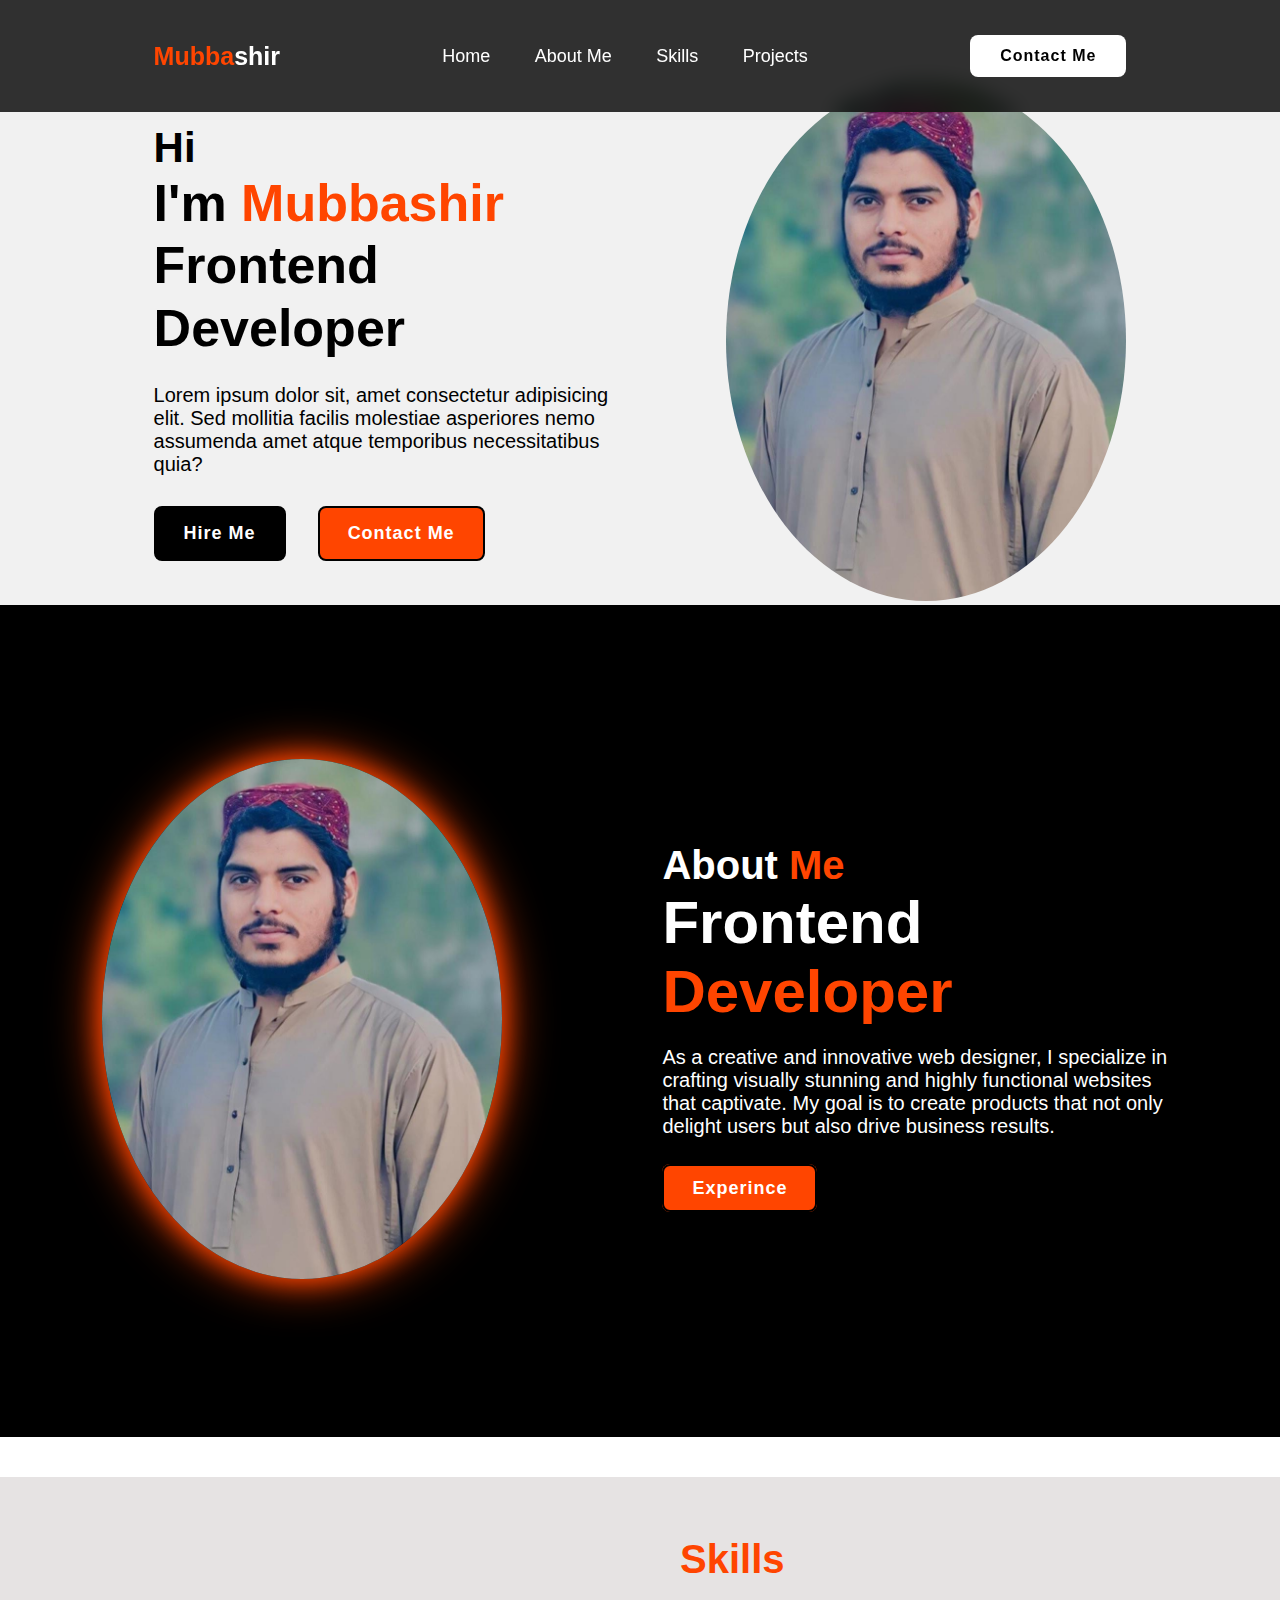
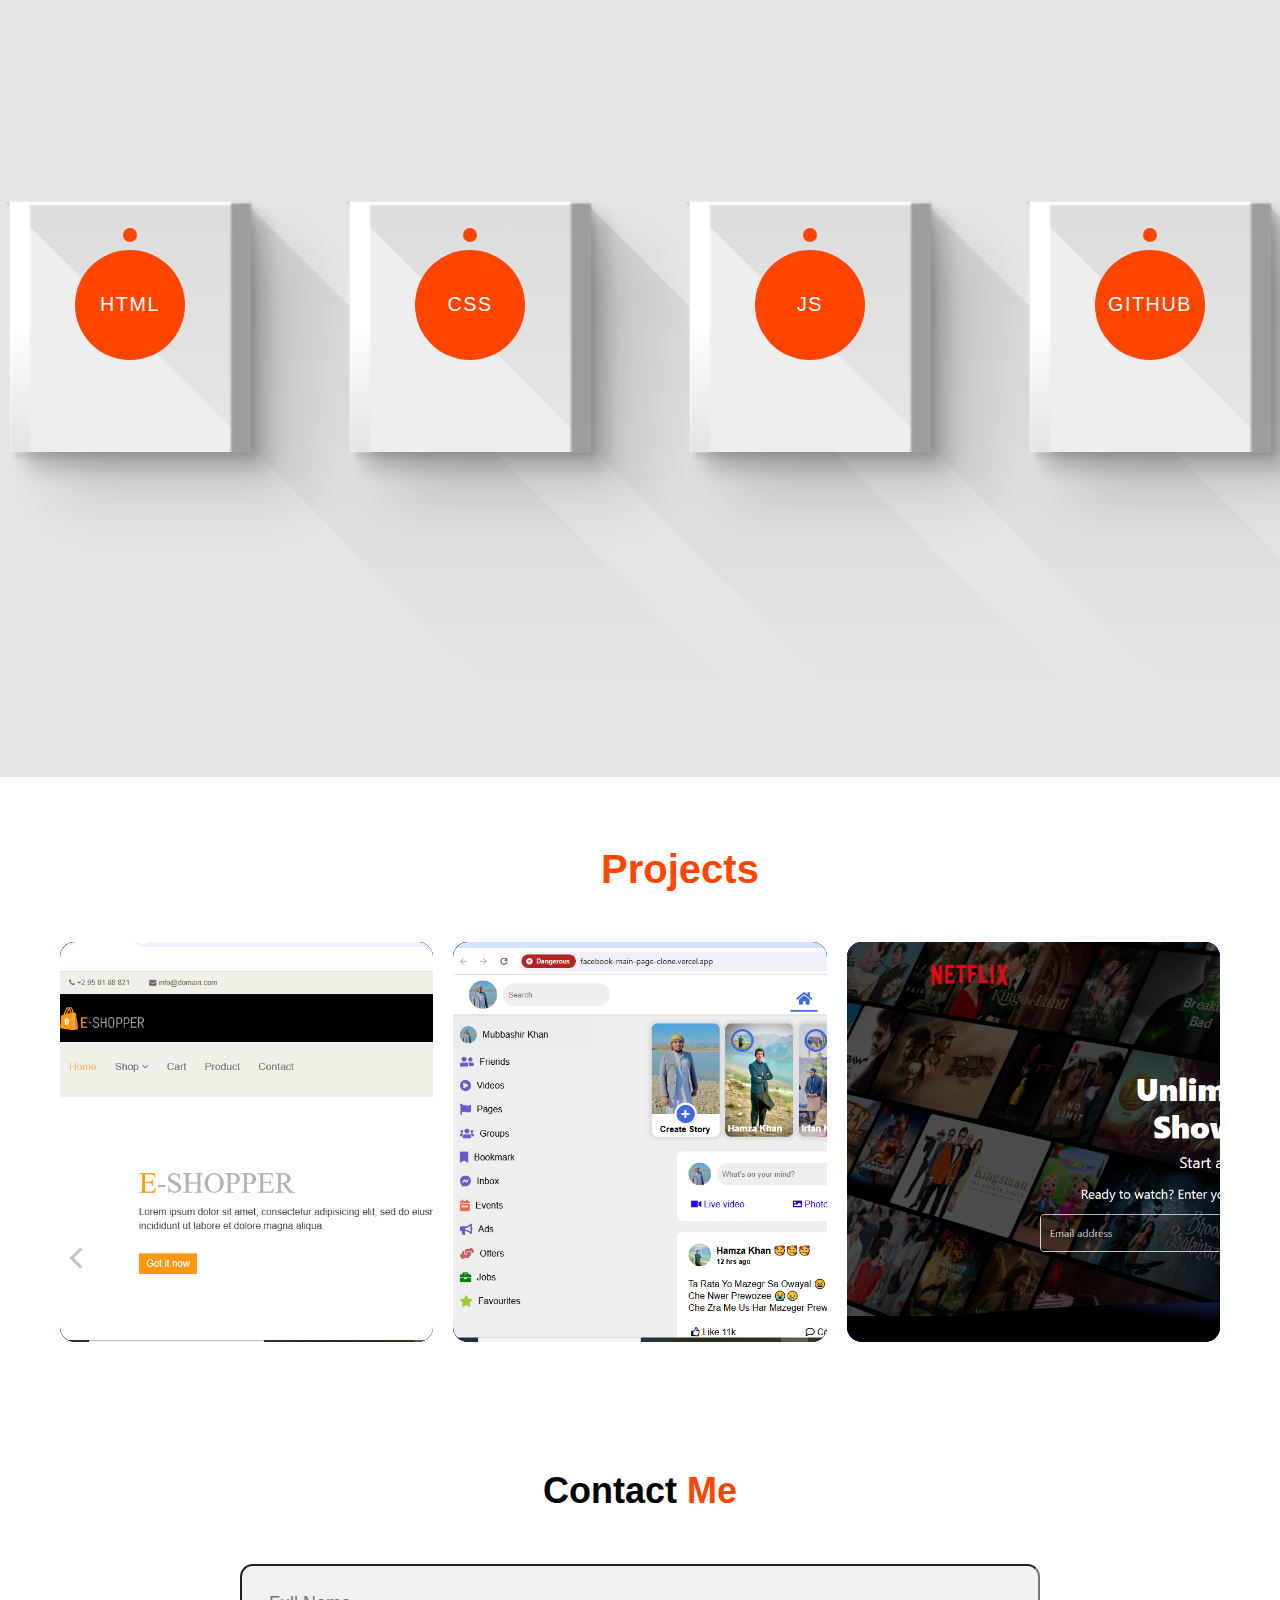
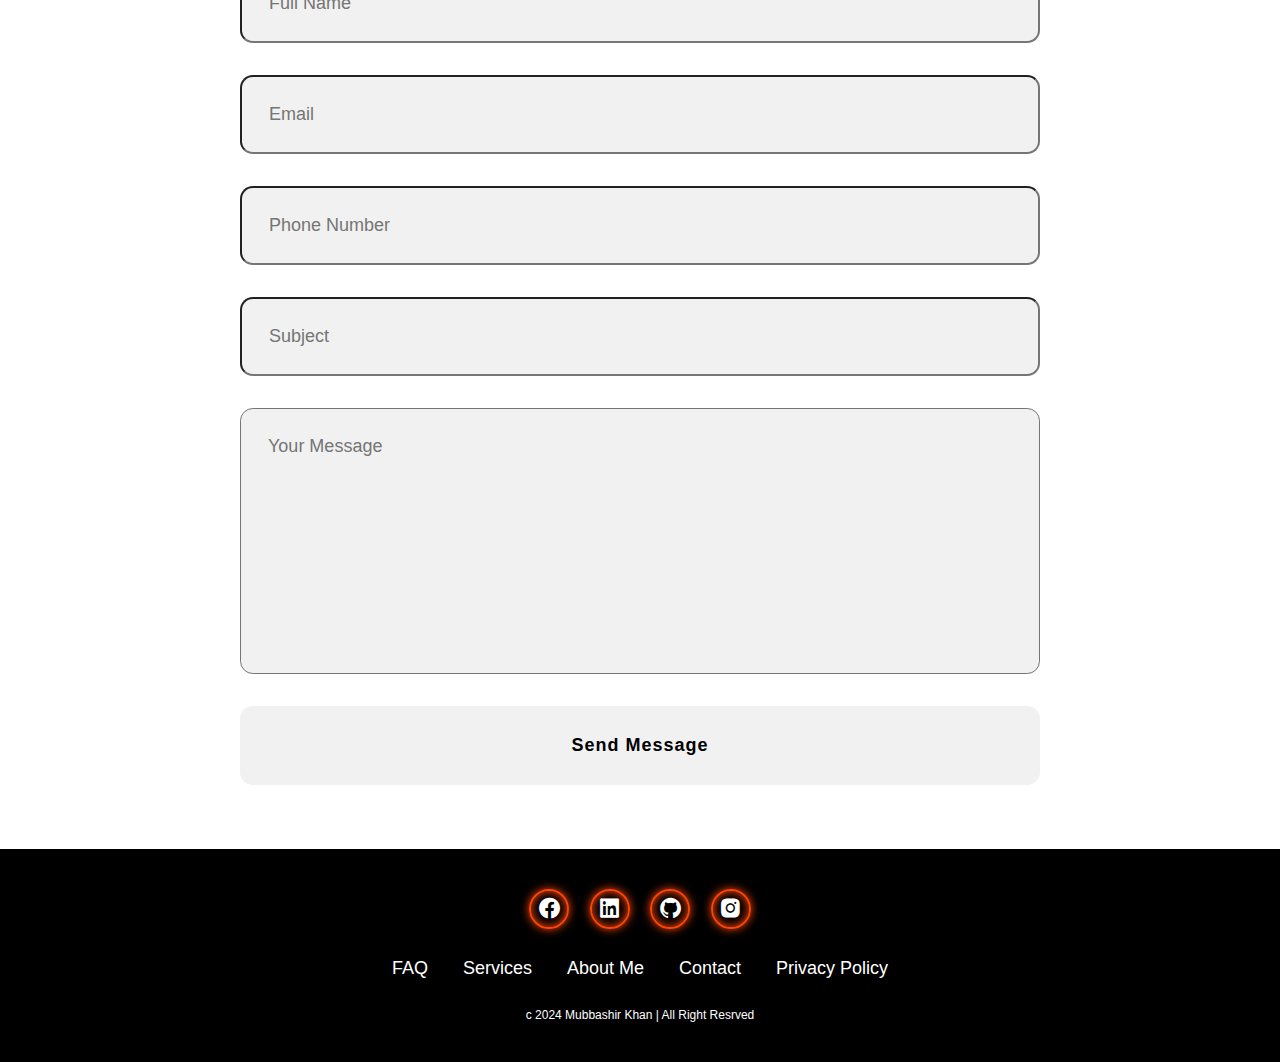
==== index.html @ c0a9edaf "namechange" ====
<!DOCTYPE html>
<html lang="en">
  <head>
    <meta charset="UTF-8" />
    <meta name="viewport" content="width=device-width, initial-scale=1.0" />
    <title>Document</title>
    <link rel="stylesheet" href="./protofio.css" />
    <link
      href="https://unpkg.com/boxicons@2.1.4/css/boxicons.min.css"
      rel="stylesheet"
    />
  </head>
  <body>
    <header class="header">
      <a href="#" class="logo"><span>Mubba</span>shir </a>
      <nav class="navbar">
        <a href="#home" class="active">Home</a>
        <a href="#About Me">About Me</a>
        <a href="#skills">Skills</a>
        <a href="#projects">Projects</a>
      </nav>
      <a href="#Contact Me" class="contact">Contact Me</a>
    </header>
    <section class="home">
      <div class="home-content">
        <h3>Hi</h3>

        <h1>I'm <span>Mubbashir <br></span>Frontend Developer</h1>

        <p>
          Lorem ipsum dolor sit, amet consectetur adipisicing elit. Sed mollitia
          facilis molestiae asperiores nemo assumenda amet atque temporibus
          necessitatibus quia?
        </p>
        <div class="btn-box">
          <button class="btn-1">Hire Me</button>
          <button class="btn-2">Contact Me</button>
        </div>
      </div>
      <div class="img-box">
        <img src="./bbbb.jpg" alt="" />
      </div>
    </section>
     <a href="#about"></a>
    <section class="about">
     
      <div class="about-img">
        <img src="./bbbb.jpg" alt="" />
      </div>
      <div class="about-content">
        <h2 class="heading">About <span>Me</span></h2>

        <h3>Frontend <span>Developer</span></h3>
        <p>
          As a creative and innovative web designer, I specialize in crafting
          visually stunning and highly functional websites that captivate. My
          goal is to create products that not only delight users but also drive
          business results.
        </p>
        <a href="#" class="btn-2">Experince</a>
      </div>
    </section>
    <h2 id="ski" style=" background: #e6e3e3; position: absolute;font-size:40px; color: orangered; text-align: center; margin-left: 680px; margin-top: 100px;" >Skills</h2>
    <div class="container">
      
      <div class="box">
        
        <div class="shadow"></div>
        <div class="content">
          <div class="percent" data-text="HTML" style="--num: 100">
            <div class="dot"></div>
            <svg>
              <circle cx="70" cy="70" r="70"></circle>
              <circle cx="70" cy="70" r="70"></circle>
            </svg>
          </div>
          <div class="number">
            <h2>100<span>%</span></h2>
          </div>
        </div>
      </div>
    
      <div class="box">
        <div class="shadow"></div>
        <div class="content">
          <div class="percent" data-text="CSS" style="--num: 90">
            <div class="dot"></div>
            <svg>
              <circle cx="70" cy="70" r="70"></circle>
              <circle cx="70" cy="70" r="70"></circle>
            </svg>
          </div>
          <div class="number">
            <h2>90<span>%</span></h2>
          </div>
        </div>
      </div>

      <div class="box">
        <div class="shadow"></div>
        <div class="content">
          <div class="percent" data-text="js" style="--num: 10">
            <div class="dot"></div>
            <svg>
              <circle cx="70" cy="70" r="70"></circle>
              <circle cx="70" cy="70" r="70"></circle>
            </svg>
          </div>
          <div class="number">
            <h2>10<span>%</span></h2>
          </div>
        </div>
      </div>
    
      <div class="box">
        <div class="shadow"></div>
        <div class="content">
          <div  class="percent" data-text="Github" style="--num: 80">
            <div class="dot"></div>
            <svg>
              <circle cx="70" cy="70" r="70"></circle>
              <circle cx="70" cy="70" r="70"></circle>
            </svg>
          </div>
          <div class="number">
            <h2>80<span>%</span></h2>
          </div>
        </div>
      </div>
    </div>
           <h2 style=" font-size:40px; color: orangered; text-align: center; margin-left: 80px; margin-top: 70px;margin-bottom: 30px;">Projects</h2>
         <a href="https://codevoyagers.vercel.app/">
           <div class="containerr">
            <div class="item">
              <div class="card">
                <div class="circle circle2"></div>
                <div class="circle circle1"></div>
                <img class="imge" src="./shop.png" />
              </div>
              <div class="content">
                <p>My Project 1</p>
              </div>
            </div></a>
            <div class="item">
              <a href="https://facebook-main-page-clone.vercel.app/">
              <div class="card">
                <div class="circle circle2"></div>
                <div class="circle circle1"></div>
                <img class="imge" src="./fac.png" />
              </div>
              <div class="content">
                <p>This is Project 2</p>
              </div>
            </div></a>
            <a href="https://netfllix-clone-sooty.vercel.app/"><div class="item">
              <div class="card">
               <div class="circle circle2"></div>
                <div class="circle circle1"></div>
               <img class="imge" src="./net.png" />
              </div>
              <div class="content">
                <p>This is Project 3</p>
              </div>
            </div></a>
          </div>
        
    <sectio class="contact-form">
      <h2 class="contact-me">Contact <span>Me</span></h2>

      <form action="https://api.web3forms.com/submit" method="POST">
        <div class="input-box">
          <input
            type="hidden"
            name="access_key"
            value="18b0f380-8441-4841-9a55-b4822486fa1a"
          />
          <input type="text" name="text" placeholder="Full Name" required />
          <input type="email" name="email" placeholder="Email" required />
        </div>
        <div class="input-box">
          <input
            type="number"
            name="number"
            placeholder="Phone Number"
            required
          />
          <input type="text" name="tetx" placeholder="Subject" />
          <textarea
            name="tetx"
            id=""
            cols="30"
            rows="10"
            placeholder="Your Message"
          ></textarea>
          <input
            type="submit"
            name="submit"
            value="Send Message"
            class="btn-1"
          />
        </div>
      </form>
    </sectio>
    <footer class="footer">
      <div class="social">
        <a href="https://www.facebook.com/">
           <i class="bx bxl-facebook-circle"></i>
          </a>
        <a href="https://www.linkedin.com/in/mubbashir-khan-8787m/">
          <i class="bx bxl-linkedin-square"></i>
        </a>
        <a href="https://github.com/Mubbashirkhan87">
          <i class="bx bxl-github"></i>
        </a>
        <a href="https://www.instagram.com/">
          <i class='bx bxl-instagram-alt'></i>
        </a>
      </div>
      <ul class="list">
        <li>
          <a href="#">FAQ</a>
        </li>
        <li>
          <a href="#">Services</a>
        </li>
        <li>
          <a href="#">About Me</a>
        </li>
        <li>
          <a href="#">Contact</a>
        </li>
        <li>
          <a href="#">Privacy Policy</a>
        </li>
      </ul>
      <p class="copyright">c 2024 Mubbashir Khan | All Right Resrved</p>
    </footer>
  </body>
</html>
---- protofio.css ----
*{
    margin: 0;
    padding: 0;
    box-sizing: border-box;
    font-family: 'Poppins' sans-serif;
    text-decoration: none;
    list-style: none;
}
.header{
    position: fixed;
    top: 0;
    left: 0;
    width: 100%;
    padding: 35px 12%;
    background-color: rgba(0, 0, 0, 0.8);
    backdrop-filter: blur(10px);
    display: flex;
    justify-content: space-between;
    align-items: center;
    z-index: 100;
}
.logo{
    font-size: 25px;
    color: white;
    font-weight: 600;
    transition: 0.3 ease;
}
.logo:hover{
    color: orangered;
    text-shadow: 0 0  25px orangered,
                  0 0 25px orangered ;
    transform: scale(1.1);              
}
span{
    color: orangered;
}
.navbar a{
    font-size: 18px;
    color: white;
    font-weight: 500;
    margin: 0 20px;
    border-bottom:3px solid transparent ;
    transition: 0.3s ease;
}
.navbar a:hover,
.navbar a:active{
    color: orangered;
    border-bottom: 3px solid orangered;
}
.contact{
    padding: 10px 28px;
    background-color:white;
    color: black;
    border: 2px solid transparent;
    border-radius: 8px;
    font-size: 16px;
    letter-spacing: 1px;
    font-weight: 600;
    transition: 0.3s ease;
}
.contact:hover{
    background-color: orangered;
    box-shadow: 0 0 25px orangered;
    color: white;
}
.home{
    width: 100%;
   min-width: 100vh;
   background:rgb(241, 241, 241) ;
   display: flex;
   align-items: center;
   gap: 7em;
   padding: 80px 12% 0;
}
.home-content{
    max-width: 800px;
}
.home-content h3{
   font-size: 42px;
}
.home-content h1{
    font-size: 52px;
    line-height: 1.2;
 }
 .home-content p{
    font-size: 20px;
    margin: 25px 0 30px;
 }
 .btn-box{
    width: 345px;
    display: flex;
    gap: 2em;
 }
 .btn-1{
    padding: 15px 28px;
    background-color: black;
    color: white;
    border: 2px solid transparent;
    border-radius: 8px;
    font-size: 18px;
    letter-spacing: 1px;
    font-weight: 600;
    transition: 0.3 ease;
    cursor: pointer;
 }
 .btn-1:hover{
    background-color: white;
    color: black;
    border: 2px solid black;
 }
 .btn-2{
    padding: 12px 28px;
    background-color: orangered;
    color: white;
    border: 2px solid black;
    border-radius: 8px;
    font-size: 18px;
    letter-spacing: 1px;
    font-weight: 600;
    transition: 0.3 ease;
    cursor: pointer;
 }
 .btn-2:hover{
    background-color: white;
    color: orangered;

}
.img-box img{
    border-radius: 100%;
    width: 400px;
}
::-webkit-scrollbar{
    width: 4px;
}

::-webkit-scrollbar-thumb{
    background-color: orangered;
    width: 9px;
}

.about{
    display: flex;
    justify-content: center;
    align-items: center;
    padding: 12% 8%;
    gap: 10em;
    background: black;
}
.about:active{
  color: orangered;
}
.about-img img{
    position: relative;
    width: 400px;
    box-shadow: 0 0 25px orangered,
                 0 0 50px orangered;
    border-radius: 50%;             
}
.about-content h2{
    text-align: left;
    color: white;
    font-size: 40px;
}
.about-content h3{
    font-size: 60px;
    color: white;
}
.about-content p{
    color: white;
    font-size: 20px;
    margin: 1em 0 2em;
}
.contact-form h2{
    text-align: center;
    margin-top:  3em;
    margin-bottom: 1em;
    font-size: 36px;
}
.contact-form form{
    max-width: 50em;
    margin: 1em auto;
    text-align: center;
    margin-bottom: 3em;
}
.contact-form form .input-box{
    display: flex;
    justify-content: center;
    flex-wrap: wrap;
}
.contact-form form .input-box input,
.contact-form form textarea{
    width: 100%;
    padding: 1.5em;
    font-size: 18px;
    color: black;
    background: rgb(241, 241, 241);
    border-radius: .8rem;
    margin: 1rem 0;
    resize: none;
}
.footer{
    position: relative;
    bottom: 0;
    width: 100%;
    padding: 40px 0;
    background-color: black;
}
.footer .social{
    text-align: center;
    padding-bottom: 25px;
    color: white;
}
.footer .social a{
    font-size: 25px;
    color: white;
    border: 2px solid orangered;
    width: 40px;
    height: 40px;
    line-height: 38px;
    display: inline-block;
    text-align: center;
    border-radius: 50%;
    margin: 0 8px;
    box-shadow: inset 0 0 10px orangered, 0 0 10px orangered;
    transition: 0.3s ease;
}
.footer .social a:hover{
    transform: scale(1.2)translateY(-10px);
    color: orangered;
    border: 2px solid orangered;
}
.footer ul{
    margin-top: 0;
    padding: 0;
    font-size:18px;
    line-height: 1.6;
    margin-bottom: 0;
    text-align: center;
}
.footer ul li a{
    color: white;
   border-bottom: 3px solid transparent ;
   transition: 0.3s ease;
}
.footer ul li a:hover{
    border-bottom: 3px solid orangered;
}
.footer ul li{
    display: inline-block;
    padding: 0 15px;

}
.footer .copyright{
    margin-top: 25px;
    text-align: center;
    color: white;
    font-size: 12px;
}
@import url('https://fonts.googleapis.com/css2?family=Poppins:wght@100;300;400;500;600;700;800;900&display=swap');

* {
  margin: 0;
  padding: 0;
  box-sizing: border-box;
  font-family: 'Poppins', sans-serif;
}

.container {
  width: 100%;
  min-height: 100vh;
  margin-top: 40px;
  display: flex;
  justify-content: center;
  align-items: center;
  flex-wrap: wrap;
  gap: 80px 100px;
  overflow: hidden;
  background: #e6e3e3;
 
}

.box {
  position: relative;
  width: 240px;
  height: 250px;
  display: flex;
  justify-content: center;
  align-items: center;
}

.box::before {
  content: '';
  position: absolute;
  top: 0;
  left: 0;
  width: 20px;
  height: 100%;
  background: linear-gradient(#fff, #fff, #e3e3e3);
  filter: blur(1px);
  z-index: 1;
}

.box::after {
  content: '';
  position: absolute;
  top: 1px;
  right: -1px;
  width: 20px;
  height: 100%;
  background: #9d9d9d;
  filter: blur(1px);
  z-index: 1;
}

.box .shadow {
  position: absolute;
  width: 100%;
  height: 100%;
  background: #eee;
}

.box .shadow::before {
  content: '';
  position: absolute;
  top: 0;
  left: calc(100% + 5px);
  width: 100%;
  height: 200%;
  background: linear-gradient(rgba(0,0,0,0.075), transparent);
  transform: skewX(45deg);
}

.box .shadow::after {
  content: '';
  position: absolute;
  bottom: -200%;
  left: calc(100% + 15px);
  width: 100%;
  height: 200%;
   transform: skewX(45deg);
}

.box .content {
  position: relative;
  width: 100%;
  height: 100%;
  box-shadow: 5px 5px 5px rgba(0,0,0,0.1),
    15px 15px 15px rgba(0,0,0,0.1),
    20px 20px 20px rgba(0,0,0,0.1),
    50px 50px 50px rgba(0,0,0,0.1),
    inset 3px 3px 2px #fff;
  display: flex;
  flex-direction: column;
  justify-content: center;
  align-items: center;
}

.box .content .percent {
  position: relative;
  width: 150px;
  height: 150px;
}

.box .content .percent::before {
  content: attr(data-text);
  position: absolute;
  inset: 20px;
  background:orangered;
  border-radius: 50%;
  display: flex;
  justify-content: center;
  align-items: center;
  color: #fff;
  font-size: 1.23rem;
  letter-spacing: 0.1rem;
  text-transform: uppercase;
}

.box .content .percent svg {
  position: relative;
  width: 150px;
  height: 150px;
  transform: rotate(270deg);
}

.box .content .percent svg circle {
  width: 100%;
  height: 100%;
  fill: transparent;
  stroke-width: 3;
  transform: translate(5px, 5px);
}

.box .content .percent svg circle:nth-child(2) {
  stroke: orangered;
  stroke-dasharray: 440;
  stroke-dashoffset: calc(440 - (440 * var(--num)) / 100);
  opacity: 0;
  animation: fadeIn 2s linear forwards ;
  animation-delay: 2.5s;
}

@keyframes fadeIn {
  0% {
    opacity: 0;
  }
  100% {
    opacity: 1;
  }
}

.box .content .percent .dot {
  position: absolute;
  inset: 5px;
  z-index: 10;
  animation: animateDot 2s linear forwards ;
}

@keyframes animateDot {
  0% {
    transform: rotate(0deg);
  }
  100% {
    transform: rotate(calc(3.6deg * var(--num)));
  }
}

.box .content .percent .dot::before {
  content: '';
  position: absolute;
  top: -7px;
  left: 50%;
  transform: translateX(-50%);
  width: 14px;
  height: 14px;
  background: orangered;
  border-radius: 50%;
}

.box .content .number {
  position: relative;
  inset: 0;
  opacity: 0;
  animation: fadeIn 2s linear forwards;
  animation-delay: 2.5s;
}

.box .content .number h2 {
  font-size: 2.5rem;
  color: #555;
}

.box .content .number h2 span {
  font-weight: 300;
  font-size: 1.5rem;
}
#ski:hover{
   
   cursor: pointer;
   transform: scale(1.1)translateY(8px);
   color: orangered;
   transition: 0.3s ease;
}
@import url('https://fonts.googleapis.com/css?family=Ubuntu:400,700&display=swap');
:root {
  --dur: all 550ms ease-in-out; 
  --dur-a: all 650ms ease-in-out;
  --dur-b: all 750ms ease-in-out;
}

.containerr {
  max-width:1200px;
  margin:auto;
  display:grid;
  grid-template-columns:1fr 1fr 1fr;
  grid-gap:20px;
  padding:20px;
  box-sizing:border-box;
}
.item {
  background:#0234FF;
  height:400px;
  position:relative;
  border-radius:15px;
  padding:30px;
  box-sizing:border-box;
  color:#fff;
}
.card {
  position:absolute;
  top:0;
  right:0;
  bottom:0;
  left:0;
  margin:auto;
  z-index:10;
  width:100%;
  height:100%;
  overflow:hidden;
  border-radius:15px;
  -webkit-transition: var(--dur);
  -moz-transition: var(--dur);
  -ms-transition: var(--dur);
  -o-transition: var(--dur);
  transition: var(--dur);
  clip-path: circle(100.0% at 50% 50%);
}
.card img {
  position:absolute;
  top:0;
  right:0;
  bottom:0;
  left:0;
  margin:auto;
  z-index:10;
  height:100%;
  width:auto;
  max-width:9999px;
  overflow:hidden;
  border-radius:15px;

}

.circle {
  background:#1101E8;
  max-width:100%;
  height:100%;
  position:absolute;
  z-index:2;
  top:0;
  right:0;
  bottom:0;
  left:0;
  margin:auto;
}

.item:hover .card  .imge {
  clip-path: circle(0.0% at 50% 50%);
}
.item:hover .card  .circle {
  clip-path: circle(0.0% at 75% 60%);
}
.item:hover .card  .circle2 {
  clip-path: circle(0.0% at 35% 20%);
}
.img {
  max-width:100%;
  position:absolute;
  z-index:3;
  top:0;
  right:0;
  bottom:0;
  left:0;
  margin:auto;
}
.content{
  position:relative;
  z-index:0;
  display:flex;
  align-items:end;
  height:100%;
}
.content:hover{
   
    transform: scale(1.1);
    color: orangered;
}
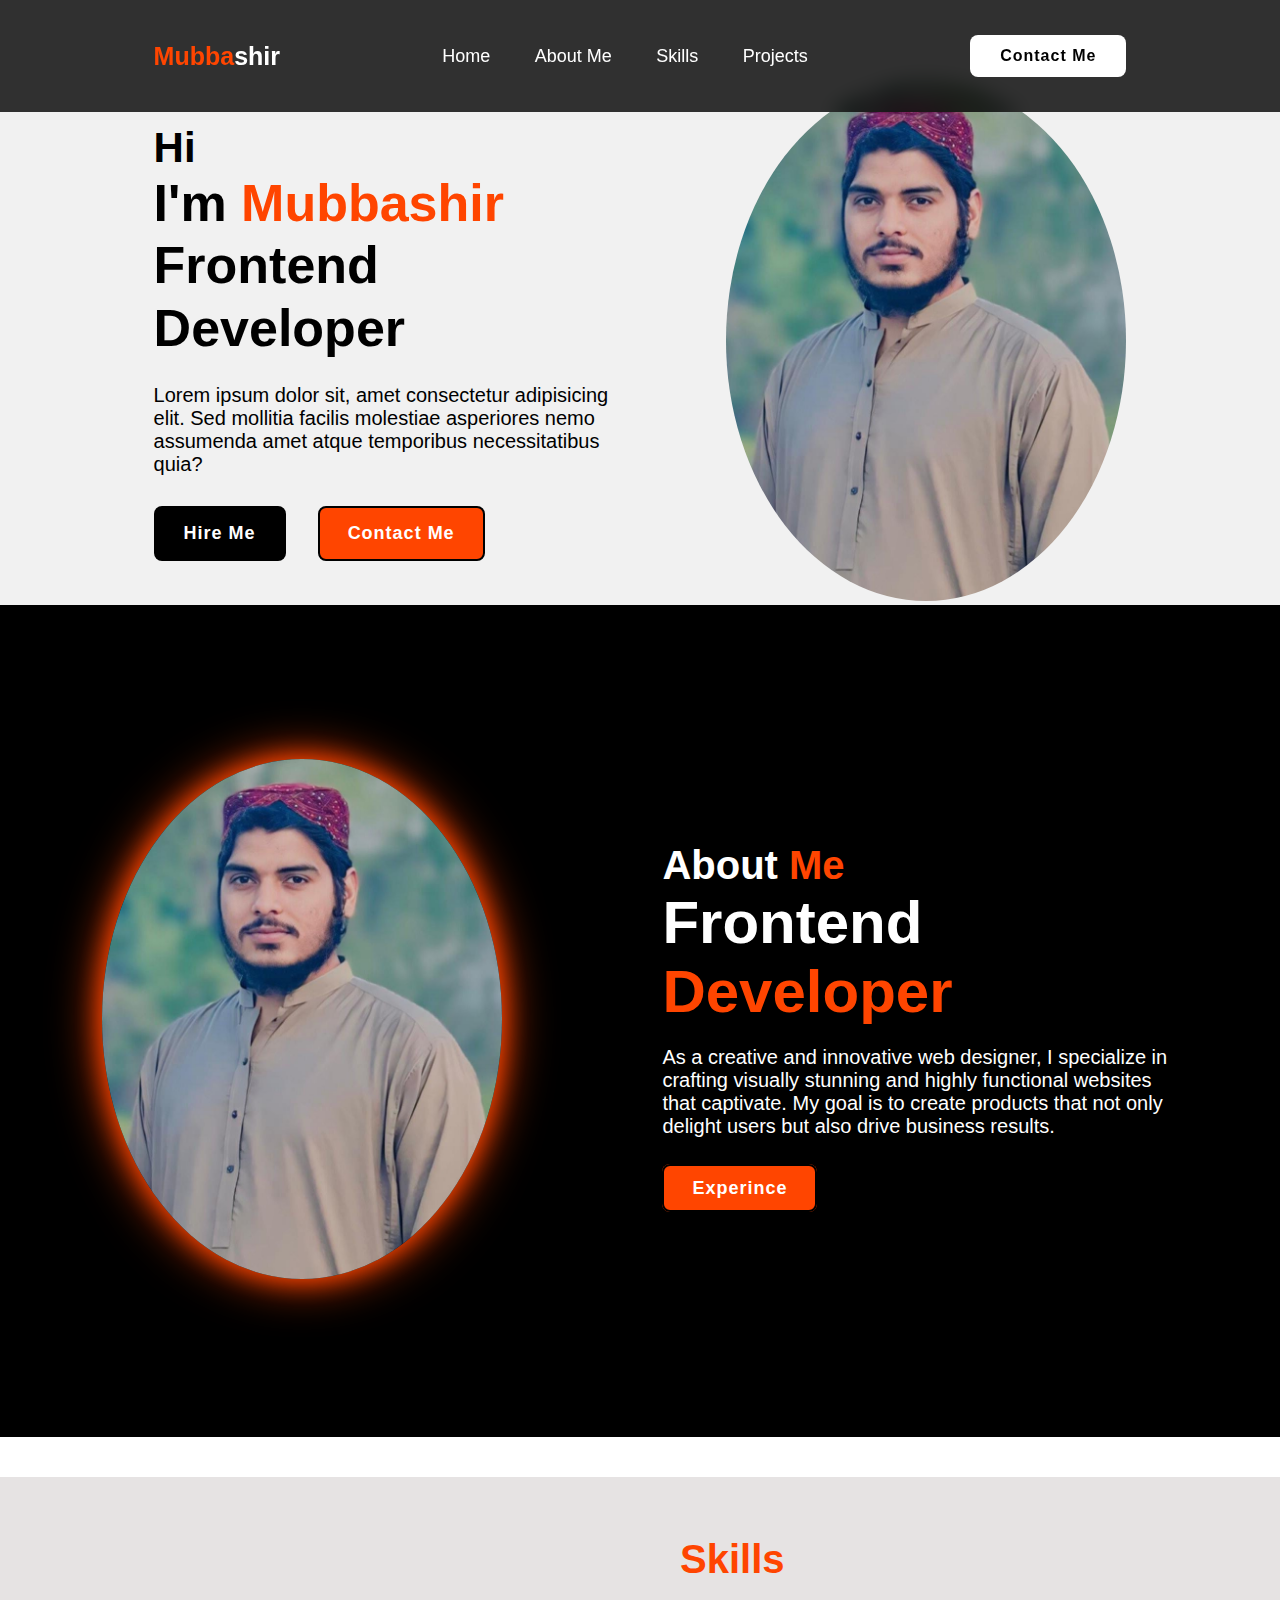
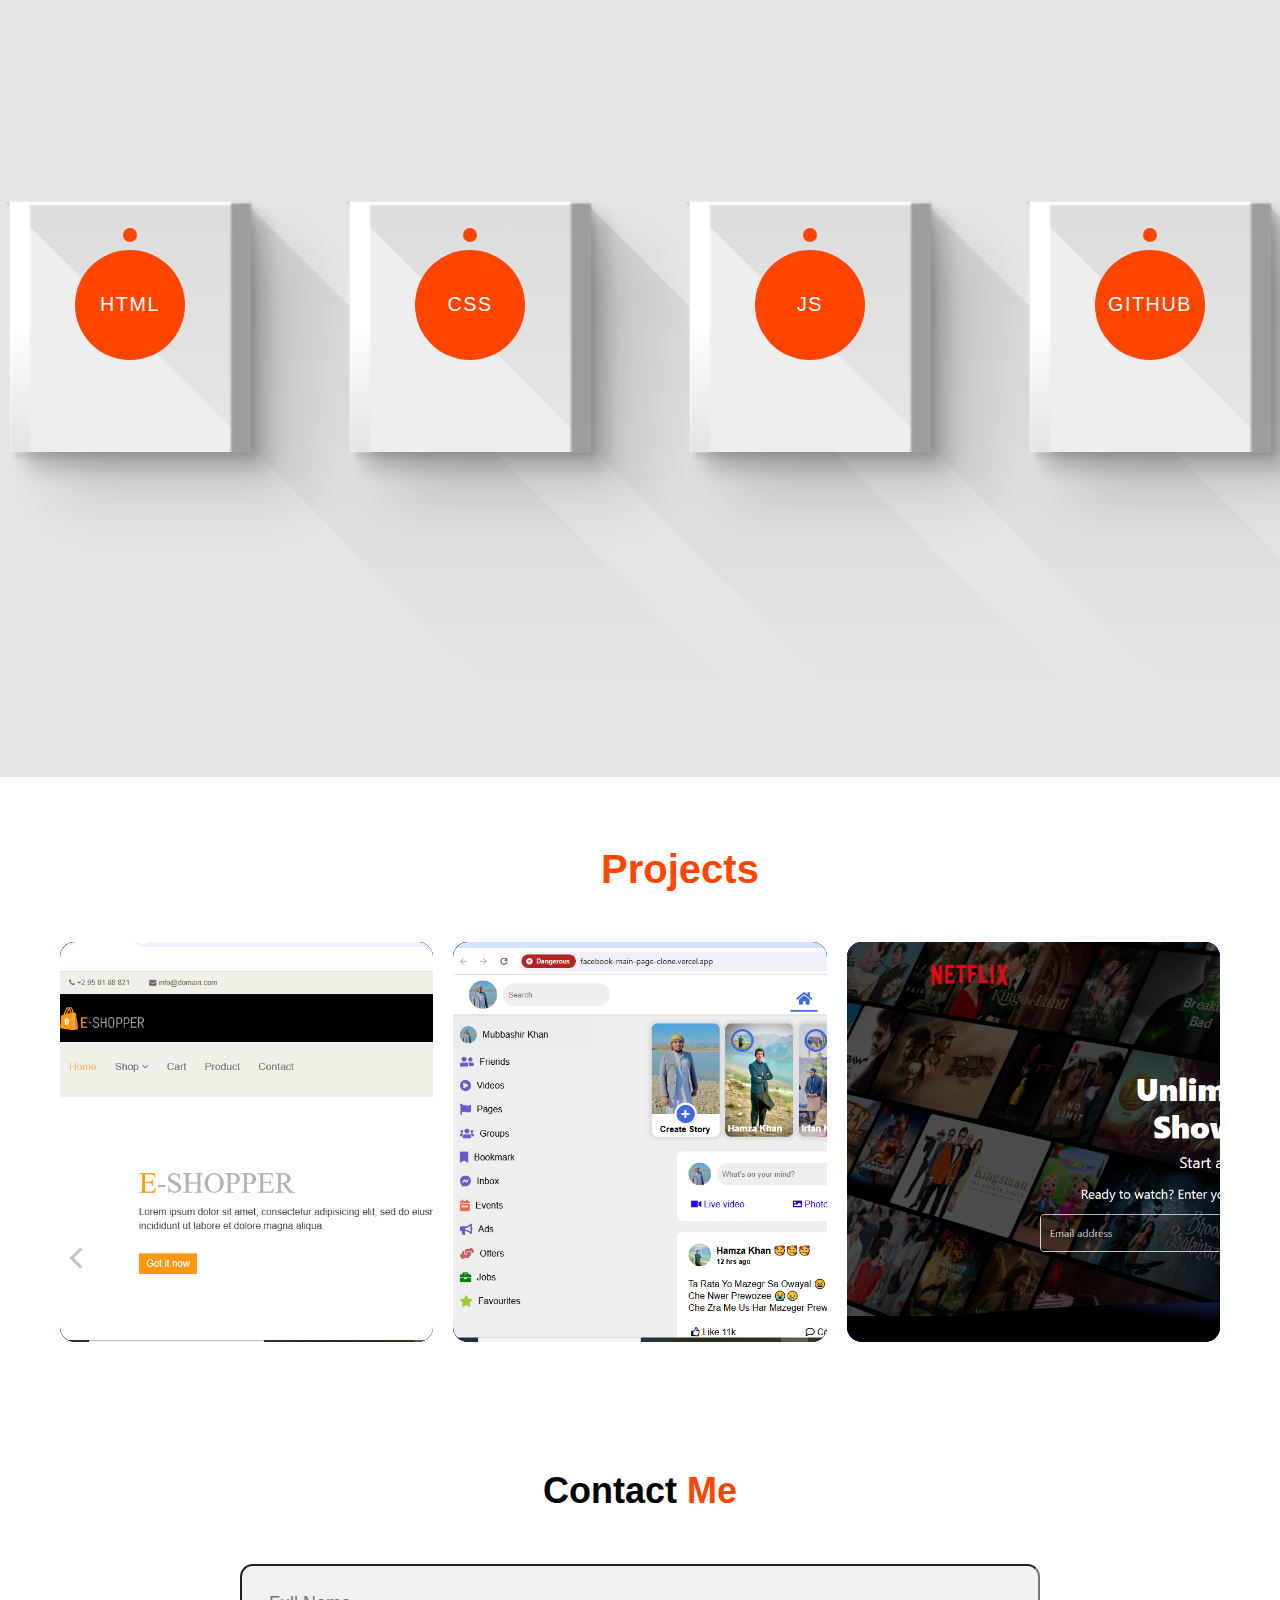
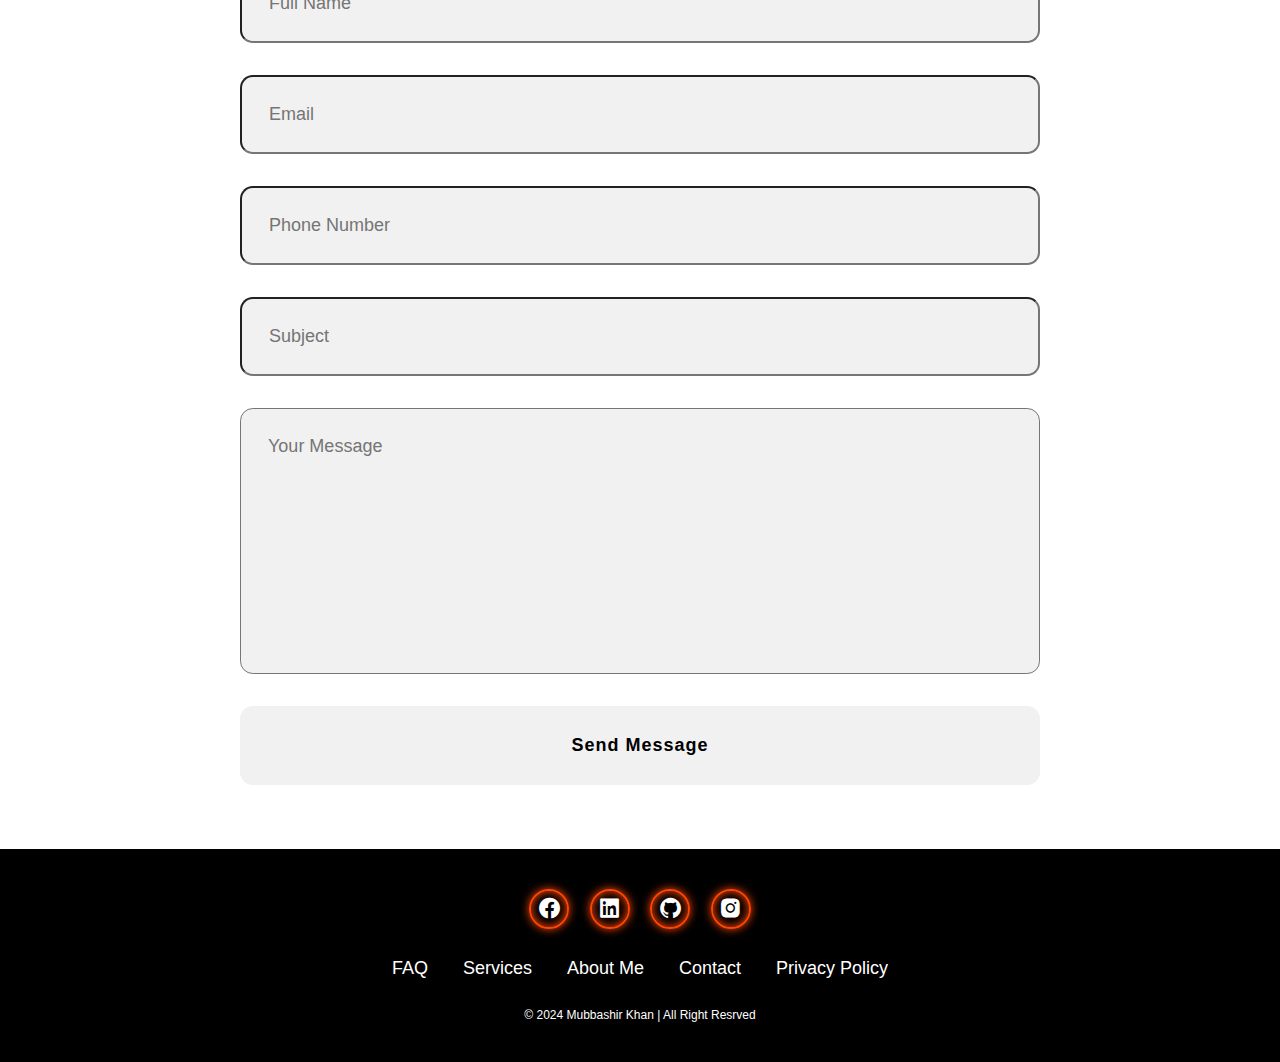
==== commit 6cce812a: "done" ====
--- a/index.html
+++ b/index.html
@@ -233,7 +233,7 @@
           <a href="#">Privacy Policy</a>
         </li>
       </ul>
-      <p class="copyright">c 2024 Mubbashir Khan | All Right Resrved</p>
+      <p class="copyright">&copy 2024 Mubbashir Khan | All Right Resrved</p>
     </footer>
   </body>
 </html>
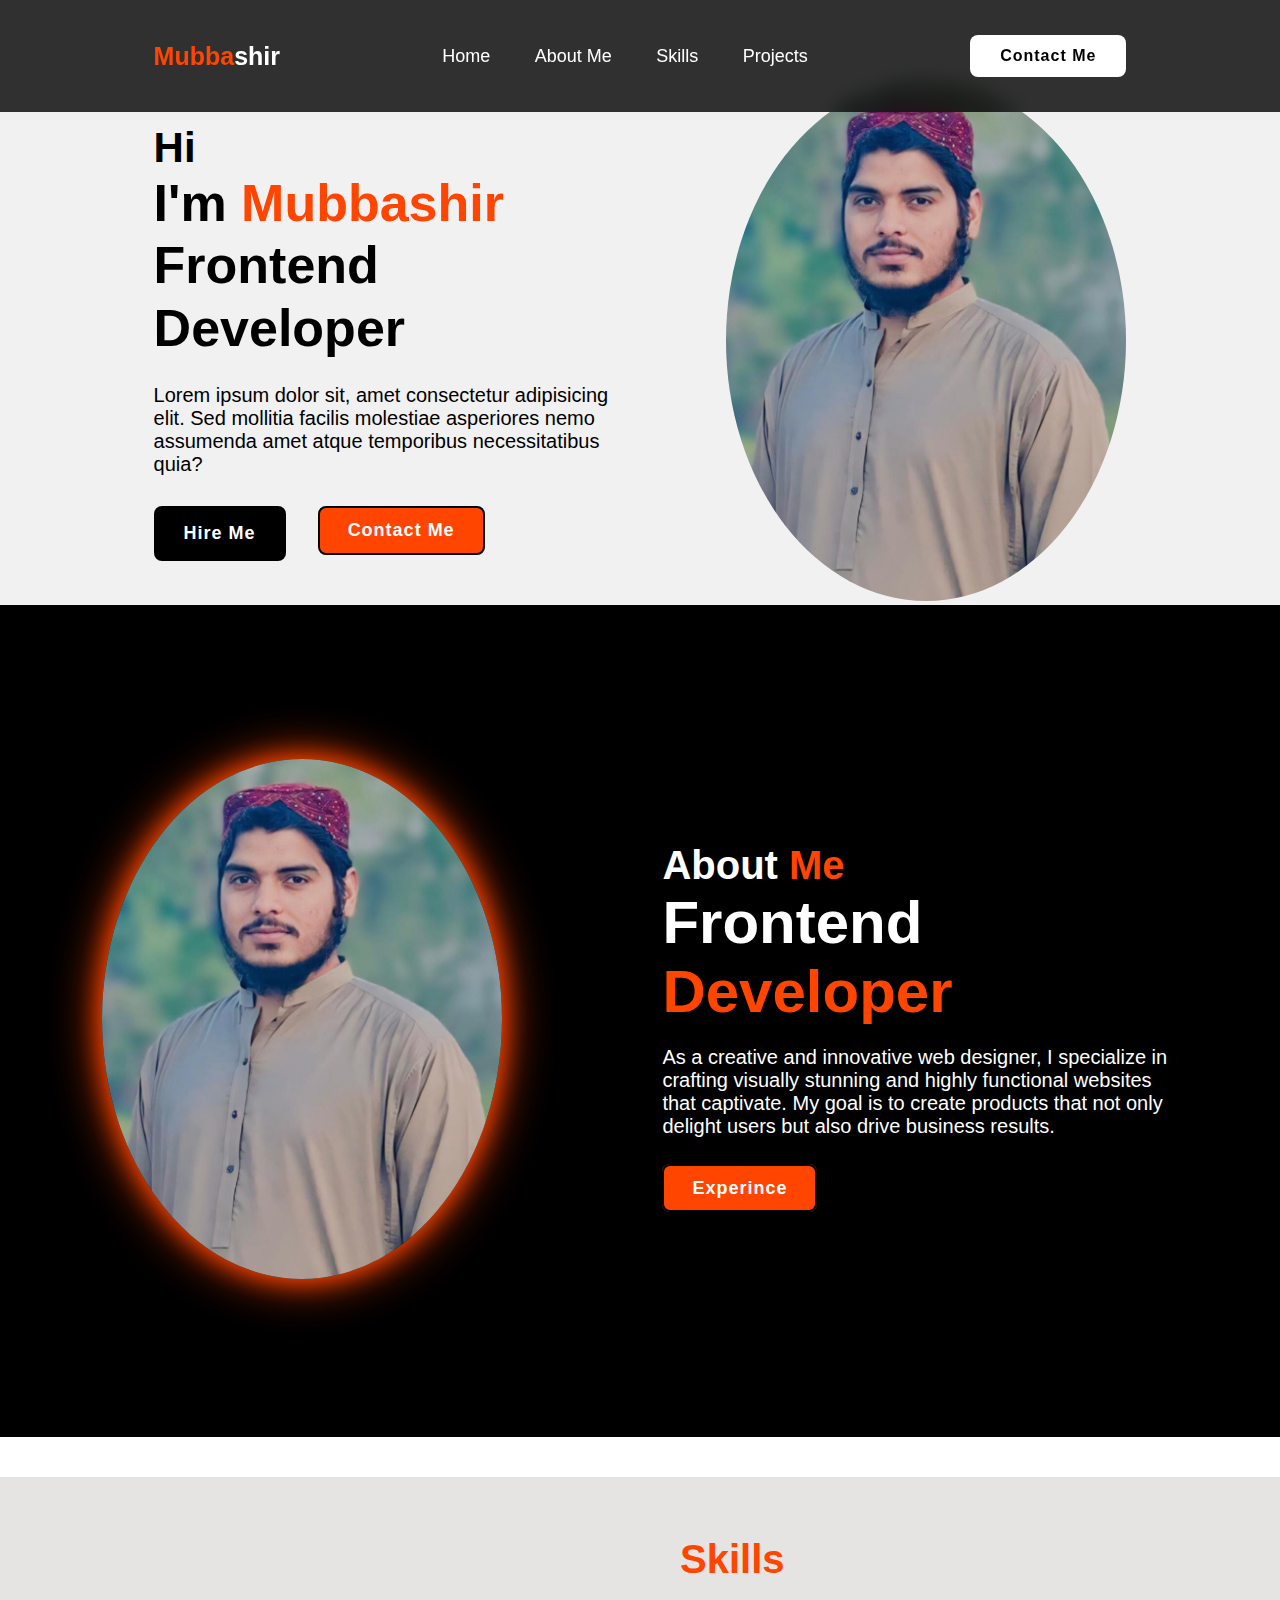
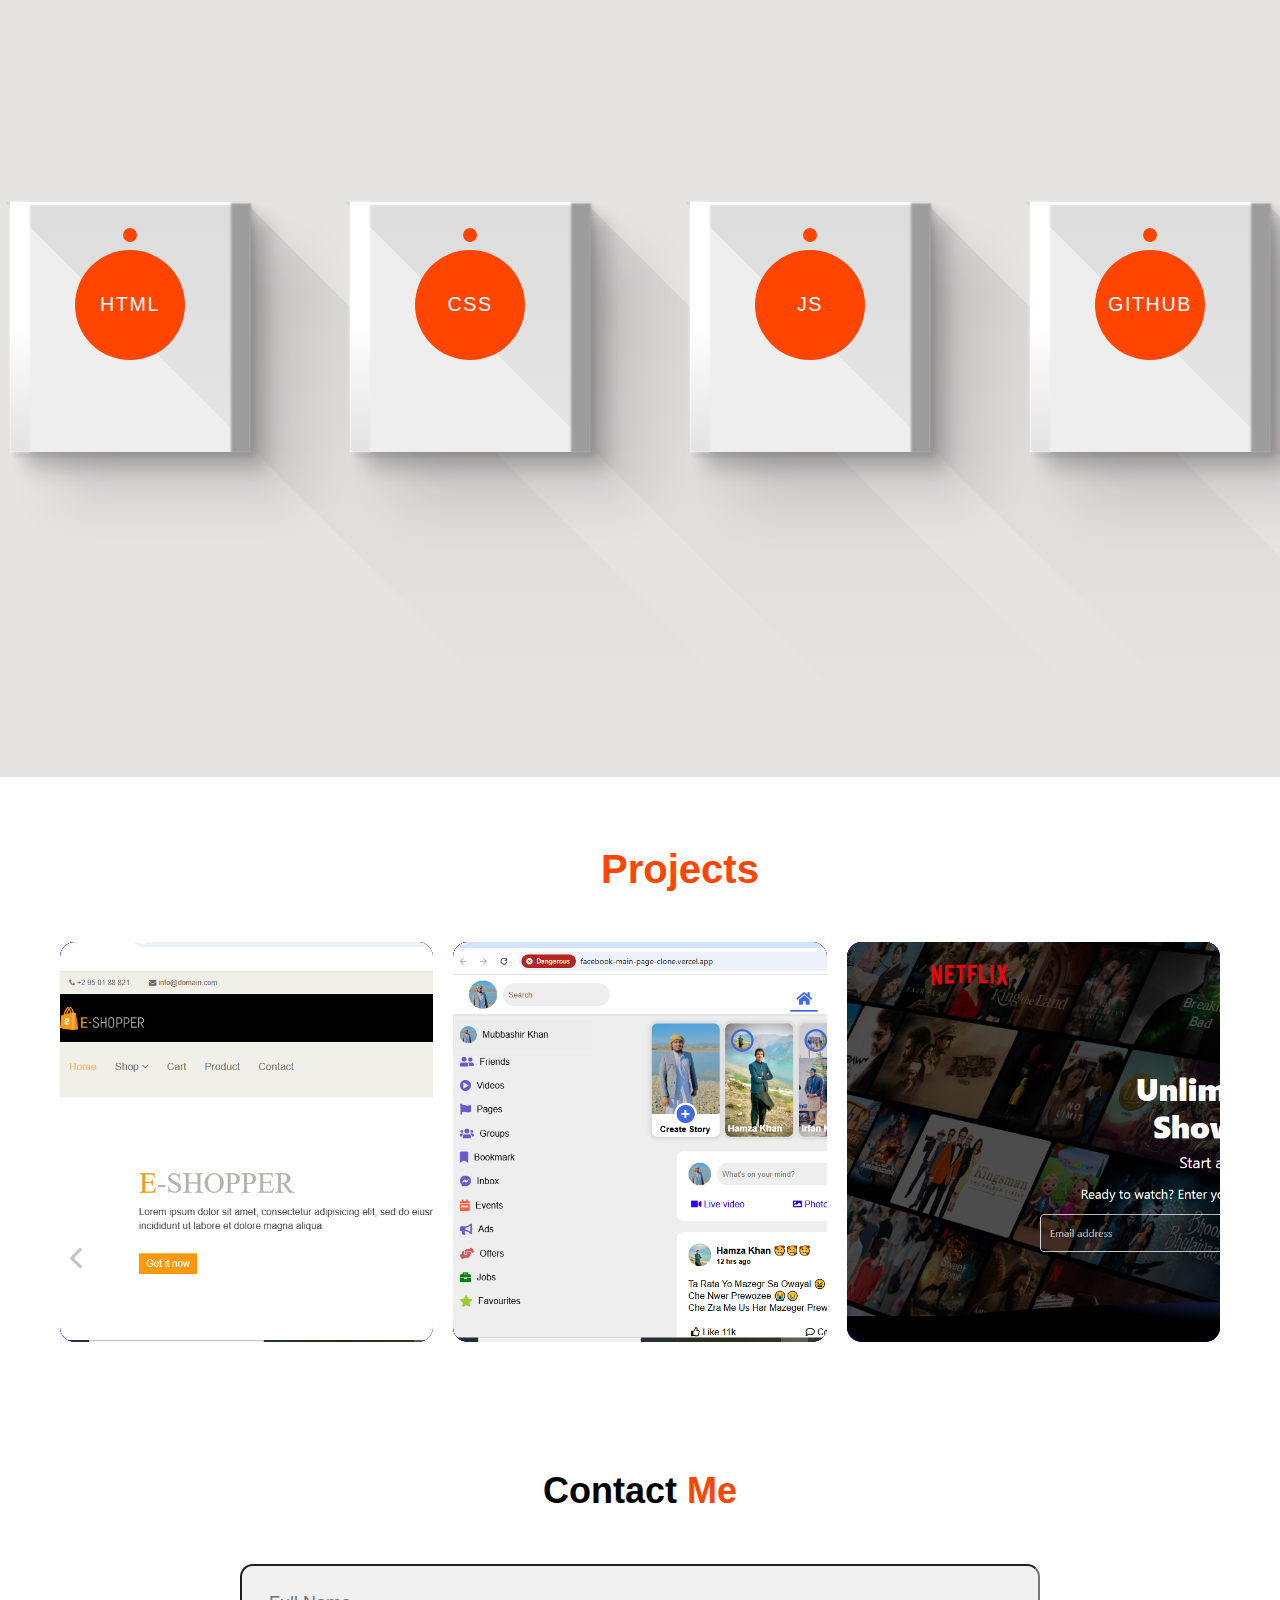
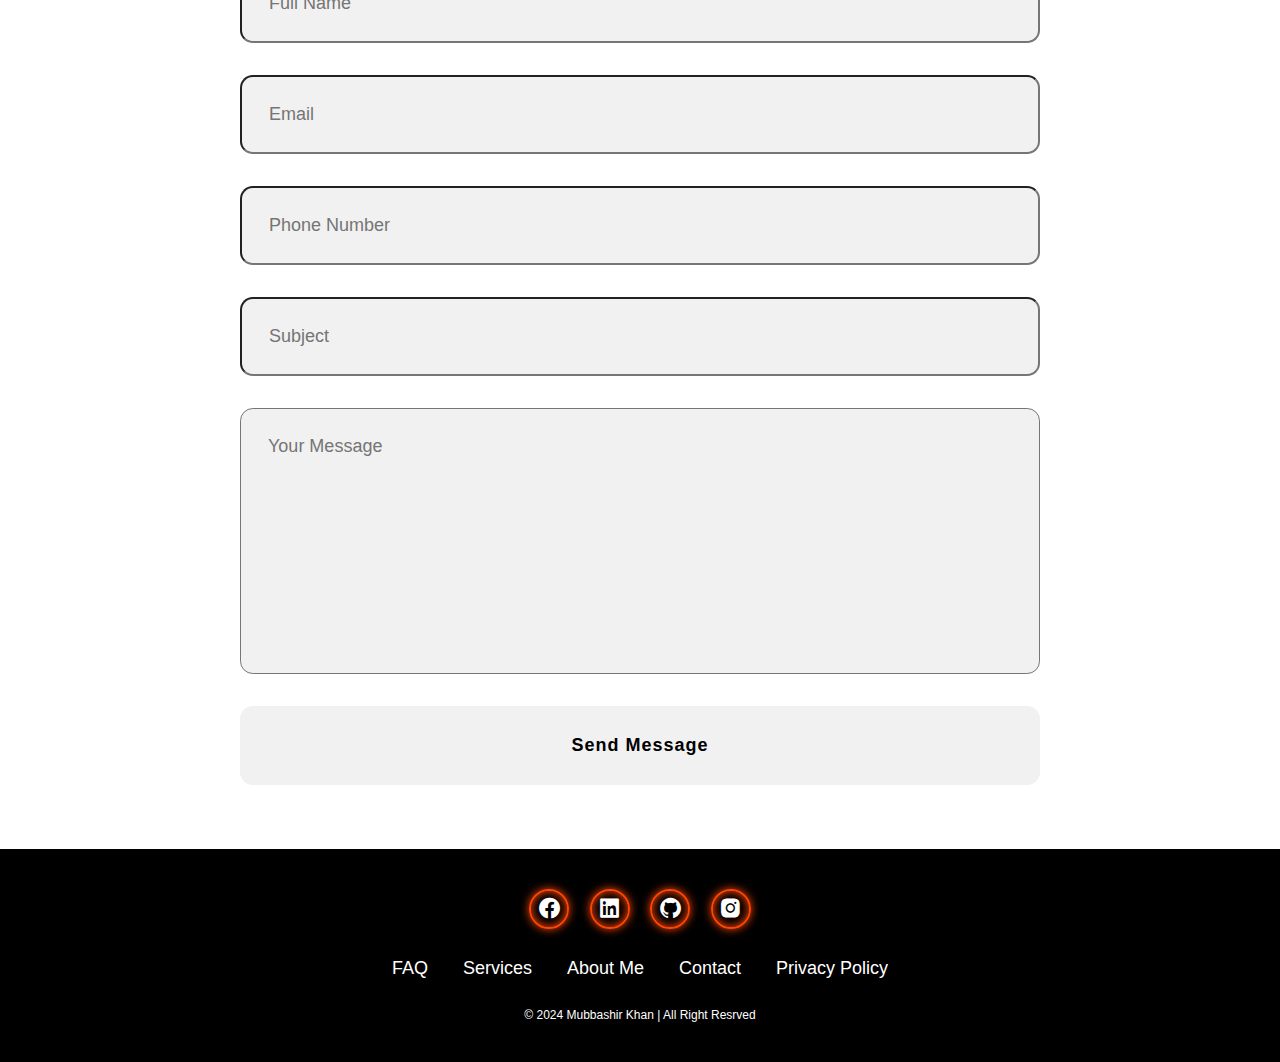
==== commit 67fea3bc: "My_Portfolio" ====
--- a/index.html
+++ b/index.html
@@ -14,10 +14,10 @@
     <header class="header">
       <a href="#" class="logo"><span>Mubba</span>shir </a>
       <nav class="navbar">
-        <a href="#home" class="active">Home</a>
-        <a href="#About Me">About Me</a>
-        <a href="#skills">Skills</a>
-        <a href="#projects">Projects</a>
+        <a href="#" class="active">Home</a>
+        <a  href="#About Me">About Me</a>
+        <a href="#Skills">Skills</a>
+        <a href="#Projects">Projects</a>
       </nav>
       <a href="#Contact Me" class="contact">Contact Me</a>
     </header>
@@ -33,16 +33,17 @@
           necessitatibus quia?
         </p>
         <div class="btn-box">
-          <button class="btn-1">Hire Me</button>
-          <button class="btn-2">Contact Me</button>
+        <a href="https://www.linkedin.com/in/mubbashir-khan-8787m/"> <button class="btn-1">Hire Me</button></a> 
+      <a href="#Contact Me"><button class="btn-2">Contact Me</button></a>
         </div>
       </div>
       <div class="img-box">
         <img src="./bbbb.jpg" alt="" />
       </div>
     </section>
+   
      <a href="#about"></a>
-    <section class="about">
+    <section class="about"  id="About Me">
      
       <div class="about-img">
         <img src="./bbbb.jpg" alt="" />
@@ -57,10 +58,10 @@
           goal is to create products that not only delight users but also drive
           business results.
         </p>
-        <a href="#" class="btn-2">Experince</a>
-      </div>
-    </section>
-    <h2 id="ski" style=" background: #e6e3e3; position: absolute;font-size:40px; color: orangered; text-align: center; margin-left: 680px; margin-top: 100px;" >Skills</h2>
+        <a href="#Skills" class="btn-2">Experince</a>
+      </div>
+    </section >
+    <h2 id="Skills" id="ski" style=" background: #e6e3e3; position: absolute;font-size:40px; color: orangered; text-align: center; margin-left: 680px; margin-top: 100px;" >Skills</h2>
     <div class="container">
       
       <div class="box">
@@ -128,7 +129,7 @@
         </div>
       </div>
     </div>
-           <h2 style=" font-size:40px; color: orangered; text-align: center; margin-left: 80px; margin-top: 70px;margin-bottom: 30px;">Projects</h2>
+           <h2 id="Projects" class="pro" style=" font-size:40px; color: orangered; text-align: center; margin-left: 80px; margin-top: 70px;margin-bottom: 30px;">Projects</h2>
          <a href="https://codevoyagers.vercel.app/">
            <div class="containerr">
             <div class="item">
@@ -164,8 +165,8 @@
             </div></a>
           </div>
         
-    <sectio class="contact-form">
-      <h2 class="contact-me">Contact <span>Me</span></h2>
+    <section class="contact-form" >
+      <h2 id="Contact Me" class="contact-me">Contact <span>Me</span></h2>
 
       <form action="https://api.web3forms.com/submit" method="POST">
         <div class="input-box">
@@ -200,7 +201,7 @@
           />
         </div>
       </form>
-    </sectio>
+    </section>
     <footer class="footer">
       <div class="social">
         <a href="https://www.facebook.com/">
@@ -221,13 +222,13 @@
           <a href="#">FAQ</a>
         </li>
         <li>
-          <a href="#">Services</a>
-        </li>
-        <li>
-          <a href="#">About Me</a>
-        </li>
-        <li>
-          <a href="#">Contact</a>
+          <a href="#Skills">Services</a>
+        </li>
+        <li>
+          <a href="#About Me">About Me</a>
+        </li>
+        <li>
+          <a href="#Conatct Me">Contact</a>
         </li>
         <li>
           <a href="#">Privacy Policy</a>
--- a/protofio.css
+++ b/protofio.css
@@ -23,13 +23,13 @@
     font-size: 25px;
     color: white;
     font-weight: 600;
-    transition: 0.3 ease;
+    transition: 0.3 ease-in-out;
 }
 .logo:hover{
     color: orangered;
     text-shadow: 0 0  25px orangered,
                   0 0 25px orangered ;
-    transform: scale(1.1);              
+                
 }
 span{
     color: orangered;
@@ -125,16 +125,26 @@
     color: orangered;
 
 }
+
 .img-box img{
     border-radius: 100%;
     width: 400px;
+    transition: .9s ease-in-out;
+ 
+}
+img:hover{
+  cursor: pointer;
+  transform:scale(0.9) translateY(-10px);
+  box-shadow: 0 0 25px orangered,
+  0 0 50px orangered;
+ border-radius: 50%;   
 }
 ::-webkit-scrollbar{
     width: 4px;
 }
 
 ::-webkit-scrollbar-thumb{
-    background-color: orangered;
+    background-color: rgb(255, 255, 255);
     width: 9px;
 }
 
@@ -154,13 +164,15 @@
     width: 400px;
     box-shadow: 0 0 25px orangered,
                  0 0 50px orangered;
-    border-radius: 50%;             
+    border-radius: 50%;  
+    transition: 1.9s ease-in-out;         
 }
 .about-content h2{
     text-align: left;
     color: white;
     font-size: 40px;
 }
+
 .about-content h3{
     font-size: 60px;
     color: white;
@@ -175,6 +187,15 @@
     margin-top:  3em;
     margin-bottom: 1em;
     font-size: 36px;
+   cursor: pointer;
+   transition: 1.8s ease;
+}
+.contact-form h2:hover{
+  color: orangered;
+  text-shadow: 0 0  25px orangered,
+                0 0 25px orangered ;
+  transform: scale(1.1); 
+  
 }
 .contact-form form{
     max-width: 50em;
@@ -222,10 +243,10 @@
     border-radius: 50%;
     margin: 0 8px;
     box-shadow: inset 0 0 10px orangered, 0 0 10px orangered;
-    transition: 0.3s ease;
+    transition: 1.1s ease;
 }
 .footer .social a:hover{
-    transform: scale(1.2)translateY(-10px);
+    transform: scale(1.1)translateY(-10px);
     color: orangered;
     border: 2px solid orangered;
 }
@@ -455,10 +476,12 @@
   font-size: 1.5rem;
 }
 #ski:hover{
-   
    cursor: pointer;
    transform: scale(1.1)translateY(8px);
    color: orangered;
+   text-shadow: 0 0  25px orangered,
+                 0 0 25px orangered ;
+  
    transition: 0.3s ease;
 }
 @import url('https://fonts.googleapis.com/css?family=Ubuntu:400,700&display=swap');
@@ -478,7 +501,7 @@
   box-sizing:border-box;
 }
 .item {
-  background:#0234FF;
+  background:#0055ff;
   height:400px;
   position:relative;
   border-radius:15px;
@@ -561,7 +584,7 @@
   height:100%;
 }
 .content:hover{
-   
     transform: scale(1.1);
     color: orangered;
-}+}
+                